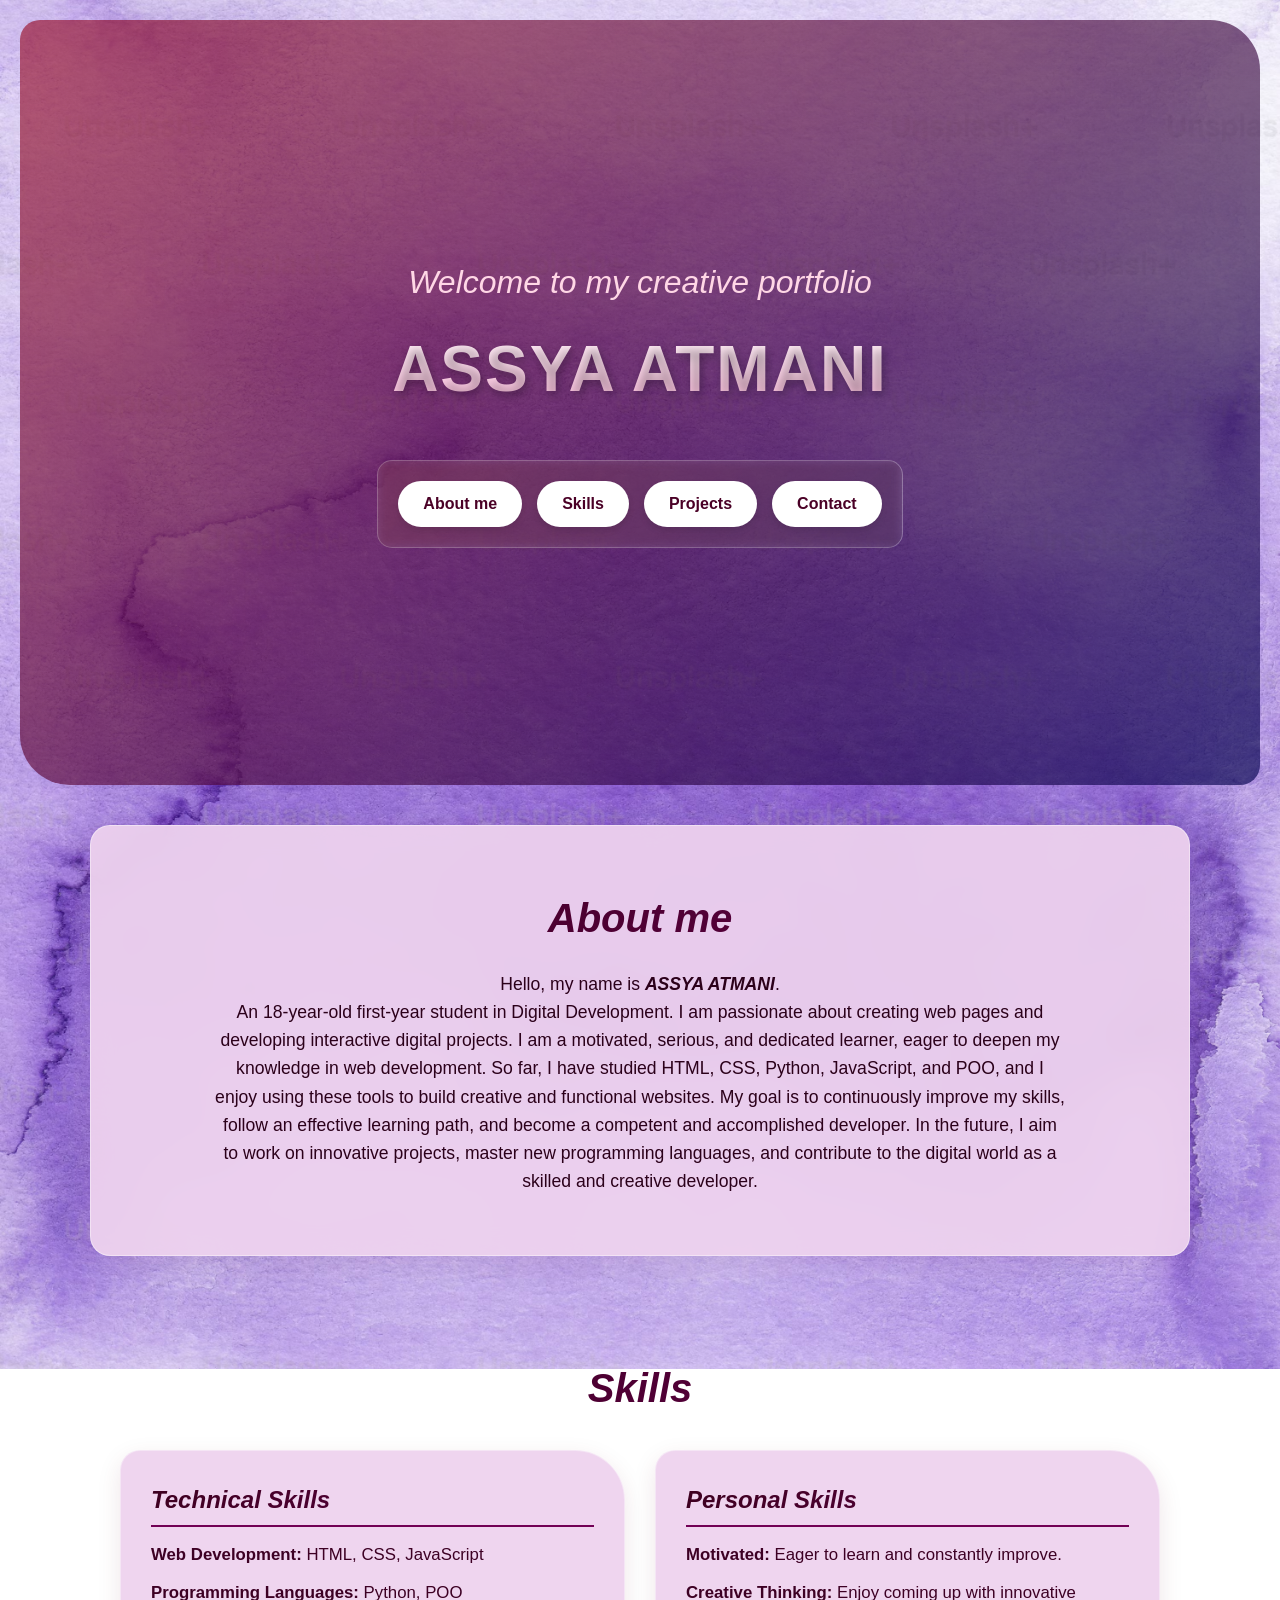
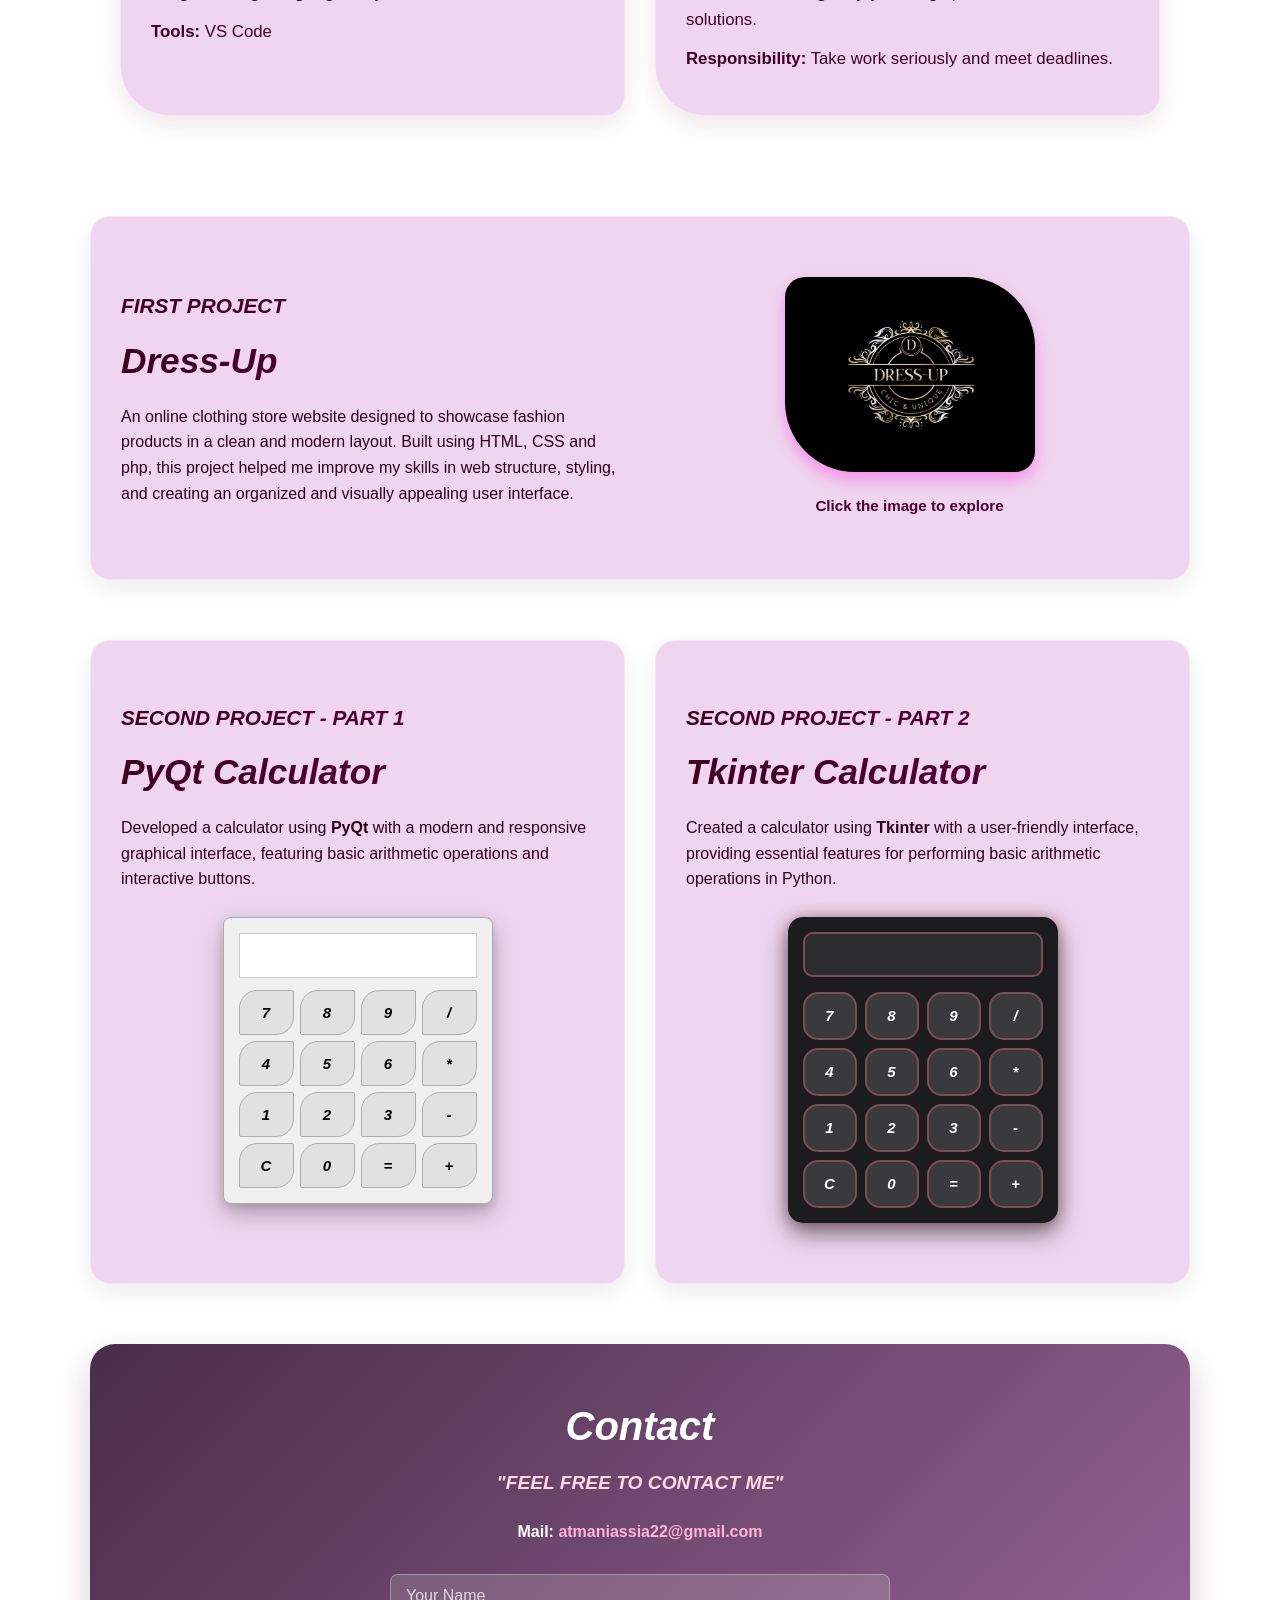
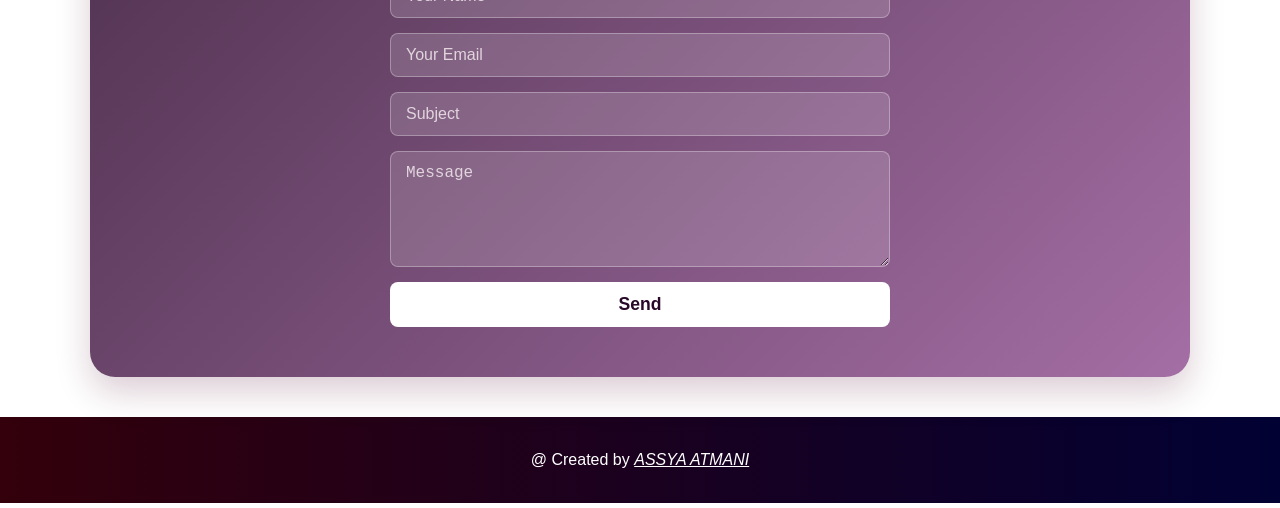
==== index.html @ a503c58f "Update index.html" ====
<!DOCTYPE html>
<html lang="en">
<head>
    <meta charset="UTF-8">
    <meta name="viewport" content="width=device-width, initial-scale=1.0">
    <link rel="stylesheet" href="portfo.css">
    <title>Assya Atmani - Portfolio</title>
</head>
<body>

    <!-- Header Section -->
    <header class="fade-in-element">
        <div class="header-overlay">
            <h2 class="welcome">Welcome to my creative portfolio</h2>
            <h1 class="name">ASSYA ATMANI</h1>
            
            <nav class="contents">
                <a href="#about" class="nav-btn">About me</a>
                <a href="#skills" class="nav-btn">Skills</a>
                <a href="#fproject" class="nav-btn">Projects</a>
                <a href="#contact" class="nav-btn">Contact</a>
            </nav>
        </div>
    </header>

    <!-- About Me Section -->
    <section id="about" class="aboutme fade-in-element">
        <h2>About me</h2>
        <p>Hello, my name is <b><i>ASSYA ATMANI</i></b>.<br>
        An 18-year-old first-year student in Digital Development. I am passionate about creating web pages and developing interactive digital projects. I am a motivated, serious, and dedicated learner, eager to deepen my knowledge in web development. So far, I have studied HTML, CSS, Python, JavaScript, and POO, and I enjoy using these tools to build creative and functional websites. My goal is to continuously improve my skills, follow an effective learning path, and become a competent and accomplished developer. In the future, I aim to work on innovative projects, master new programming languages, and contribute to the digital world as a skilled and creative developer.</p>
    </section>

    <!-- Skills Section -->
    <section id="skills" class="skills-section fade-in-element">
        <h2>Skills</h2>
        <div class="skills-container">
            <article class="skill-card">
                <h3>Technical Skills</h3>
                <ul>
                    <li><strong>Web Development:</strong> HTML, CSS, JavaScript</li>
                    <li><strong>Programming Languages:</strong> Python, POO</li>
                    <li><strong>Tools:</strong> VS Code</li>
                </ul>
            </article>
            
            <article class="skill-card">
                <h3>Personal Skills</h3>
                <ul>
                    <li><strong>Motivated:</strong> Eager to learn and constantly improve.</li>
                    <li><strong>Creative Thinking:</strong> Enjoy coming up with innovative solutions.</li>
                    <li><strong>Responsibility:</strong> Take work seriously and meet deadlines.</li>
                </ul>
            </article>
        </div>
    </section>

    <!-- Projects1 Section -->
    <section id="fproject" class="project fade-in-element">
        <div class="project-content">
            <h3><u>First Project</u></h3>
            <article class="description">
                <h2 class="dressup">Dress-Up</h2>
                <p>An online clothing store website designed to showcase fashion products in a clean and modern layout. Built using HTML, CSS and php, this project helped me improve my skills in web structure, styling, and creating an organized and visually appealing user interface.</p>
            </article>
        </div>

        <article class="project-media">
            <a href="mon_site/inscription.php">
                <img src="dress-up-logo.png" alt="Dress-Up Logo" class="logo">
            </a>
            <p class="view"><b>Click the image to explore</b></p>
        </article>
    </section>

    <div class="python-sections-wrapper fade-in-element">
        <section id="pyqt-project" class="project python-split-card">
            <div class="project-content">
                <h3><u>Second Project - Part 1</u></h3>
                <article class="description">
                    <h2 class="dressup">PyQt Calculator</h2>
                    <p>Developed a calculator using <b>PyQt</b> with a modern and responsive graphical interface, featuring basic arithmetic operations and interactive buttons.</p>
                </article>
                
                <div class="calc-holder">
                    <div class="pyqt-native-window">
                        <div class="pyqt-native-body">
                            <input type="text" id="pyqt-display" class="pyqt-native-screen" readonly value="">
                            <div class="pyqt-native-grid">
                                <button class="pyqt-native-btn" onclick="pressPyQt('7')">7</button>
                                <button class="pyqt-native-btn" onclick="pressPyQt('8')">8</button>
                                <button class="pyqt-native-btn" onclick="pressPyQt('9')">9</button>
                                <button class="pyqt-native-btn" onclick="pressPyQt('/')">/</button>
                                
                                <button class="pyqt-native-btn" onclick="pressPyQt('4')">4</button>
                                <button class="pyqt-native-btn" onclick="pressPyQt('5')">5</button>
                                <button class="pyqt-native-btn" onclick="pressPyQt('6')">6</button>
                                <button class="pyqt-native-btn" onclick="pressPyQt('*')">*</button>
                                
                                <button class="pyqt-native-btn" onclick="pressPyQt('1')">1</button>
                                <button class="pyqt-native-btn" onclick="pressPyQt('2')">2</button>
                                <button class="pyqt-native-btn" onclick="pressPyQt('3')">3</button>
                                <button class="pyqt-native-btn" onclick="pressPyQt('-')">-</button>
                                
                                <button class="pyqt-native-btn" onclick="clearPyQt()">C</button>
                                <button class="pyqt-native-btn" onclick="pressPyQt('0')">0</button>
                                <button class="pyqt-native-btn" onclick="equalPyQt()">=</button>
                                <button class="pyqt-native-btn" onclick="pressPyQt('+')">+</button>
                            </div>
                        </div>
                    </div>
                </div>
            </div>
        </section>

        <!-- SECTION 2: TKINTER CALCULATOR -->
        <section id="tkinter-project" class="project python-split-card">
            <div class="project-content">
                <h3><u>Second Project - Part 2</u></h3>
                <article class="description">
                    <h2 class="dressup">Tkinter Calculator</h2>
                    <p>Created a calculator using <b>Tkinter</b> with a user-friendly interface, providing essential features for performing basic arithmetic operations in Python.</p>
                </article>
                
                <div class="calc-holder">
                    <div class="tkinter-calc-ui">
                        <input type="text" id="tk-display" class="calc-screen-web" readonly value="">
                        <div class="grid-buttons-web">
                            <button class="tk-btn-web" onclick="pressTK('7')">7</button>
                            <button class="tk-btn-web" onclick="pressTK('8')">8</button>
                            <button class="tk-btn-web" onclick="pressTK('9')">9</button>
                            <button class="tk-btn-web" onclick="pressTK('/')">/</button>
                            
                            <button class="tk-btn-web" onclick="pressTK('4')">4</button>
                            <button class="tk-btn-web" onclick="pressTK('5')">5</button>
                            <button class="tk-btn-web" onclick="pressTK('6')">6</button>
                            <button class="tk-btn-web" onclick="pressTK('*')">*</button>
                            
                            <button class="tk-btn-web" onclick="pressTK('1')">1</button>
                            <button class="tk-btn-web" onclick="pressTK('2')">2</button>
                            <button class="tk-btn-web" onclick="pressTK('3')">3</button>
                            <button class="tk-btn-web" onclick="pressTK('-')">-</button>
                            
                            <button class="tk-btn-web" onclick="clearTK()">C</button>
                            <button class="tk-btn-web" onclick="pressTK('0')">0</button>
                            <button class="tk-btn-web" onclick="equalTK()">=</button>
                            <button class="tk-btn-web" onclick="pressTK('+')">+</button>
                        </div>
                    </div>
                </div>
            </div>
        </section>
    </div>

    <section id="contact" class="contact fade-in-element">
        <div class="contact-box">
            <h2>Contact</h2>
            <h3>"FEEL FREE TO CONTACT ME"</h3>
            <p class="email-text"><b>Mail: <a href="mailto:atmaniassia22@gmail.com">atmaniassia22@gmail.com</a></b></p>
            <form class="contact-form">
                <input id="name" type="text" placeholder="Your Name" required>
                <input id="mail" type="email" placeholder="Your Email" required>
                <input id="subject" type="text" placeholder="Subject" required>
                <textarea name="msg" id="message" placeholder="Message" rows="5" required></textarea>
                <button class="submit-btn" type="submit">Send</button>
            </form>
        </div>
    </section>
    <footer>
        <p>@ Created by <i><u>ASSYA ATMANI</u></i></p>
    </footer>

    <script>
        const pyqtDisp = document.getElementById('pyqt-display');
        function pressPyQt(val) { pyqtDisp.value += val; }
        function clearPyQt() { pyqtDisp.value = ''; }
        function equalPyQt() {
            try { pyqtDisp.value = eval(pyqtDisp.value); } 
            catch { pyqtDisp.value = 'Error'; }
        }
        const tkDisp = document.getElementById('tk-display');
        function pressTK(val) { tkDisp.value += val; }
        function clearTK() { tkDisp.value = ''; }
        function equalTK() {
            try { tkDisp.value = eval(tkDisp.value); } 
            catch { tkDisp.value = 'Error'; }
        }
    </script>
</body>
</html>
---- portfo.css ----
* {
    margin: 0;
    padding: 0;
    box-sizing: border-box;
}

html {
    scroll-behavior: smooth;
}

body {
    background-image: url('bgimage.avif'); 
    background-size: cover;
    background-position: center;
    background-attachment: fixed;
    background-repeat: no-repeat;
    font-family: 'Segoe UI', Tahoma, Geneva, Verdana, sans-serif;
    color: #2b001a; 
    line-height: 1.6;
}

h2, h3 {
    background: linear-gradient(135deg, #3d001f, #610049);
    -webkit-background-clip: text;
    -webkit-text-fill-color: transparent;
    font-style: italic;
}

header {
    margin: 20px;
}

.header-overlay {
    background: linear-gradient(135deg, rgba(148, 0, 25, 0.6), rgba(2, 2, 77, 0.65));
    min-height: 85vh;
    border-radius: 20px 50px;
    display: flex;
    flex-direction: column;
    justify-content: center;
    align-items: center;
    text-align: center;
    padding: 40px 20px;
    color: white;
    backdrop-filter: blur(3px); 
}

header .welcome {
    font-size: 2rem;
    color: #ffd7e6;
    background: none;
    -webkit-text-fill-color: initial;
    margin-bottom: 10px;
    font-weight: 300;
}

header .name {
    font-size: 4rem;
    background: linear-gradient(to bottom, #ffffff, #ffb3d9);
    -webkit-background-clip: text;
    -webkit-text-fill-color: transparent;
    text-shadow: 2px 4px 10px rgba(0,0,0,0.3);
    margin-bottom: 40px;
    letter-spacing: 2px;
}

.contents {
    display: flex;
    gap: 15px;
    flex-wrap: wrap;
    justify-content: center;
    background: rgba(255, 255, 255, 0.15);
    padding: 20px;
    border-radius: 15px;
    backdrop-filter: blur(5px);
    border: 1px solid rgba(255, 255, 255, 0.2);
}

.nav-btn {
    text-decoration: none;
    color: #4a0026;
    background-color: #ffffff;
    padding: 10px 25px;
    border-radius: 25px;
    font-weight: bold;
    font-size: 1rem;
    transition: all 0.3s cubic-bezier(0.4, 0, 0.2, 1);
    box-shadow: 0 4px 6px rgba(0,0,0,0.1);
}

.nav-btn:hover {
    transform: translateY(-5px) scale(1.05);
    box-shadow: 0 8px 15px rgba(74, 0, 38, 0.4);
    background-color: #ffd7e6;
}

section {
    padding: 60px 30px;
    margin: 40px auto;
    max-width: 1100px;
    border-radius: 20px;
    transition: transform 0.4s ease, box-shadow 0.4s ease;
}

section:hover {
    transform: translateY(-3px);
}

.aboutme {
    background: rgba(238, 211, 238, 0.938); 
    backdrop-filter: blur(12px);
    text-align: center;
    box-shadow: 0 8px 32px rgba(74, 0, 38, 0.08);
    border: 1px solid rgba(255, 255, 255, 0.4);
}

.aboutme h2 {
    font-size: 2.5rem;
    margin-bottom: 20px;
}

.aboutme p {
    font-size: 1.1rem;
    max-width: 850px;
    margin: 0 auto;
    color: #2b001a;
}

.skills-section h2 {
    text-align: center;
    font-size: 2.5rem;
    margin-bottom: 30px;
}

.skills-container {
    display: flex;
    gap: 30px;
    justify-content: center;
    flex-wrap: wrap;
}

.skill-card {
    background: rgba(238, 211, 238, 0.938); 
    backdrop-filter: blur(10px);
    padding: 30px;
    border-radius: 20px 50px;
    flex: 1;
    min-width: 280px;
    box-shadow: 0 8px 24px rgba(95, 0, 40, 0.1);
    border: 1px solid rgba(255, 255, 255, 0.4);
    transition: transform 0.3s cubic-bezier(0.4, 0, 0.2, 1), box-shadow 0.3s ease;
}

.skill-card:hover {
    transform: translateY(-8px) scale(1.02);
    box-shadow: 0 12px 30px rgba(95, 0, 40, 0.2);
}

.skill-card h3 {
    font-size: 1.5rem;
    margin-bottom: 15px;
    border-bottom: 2px solid #720055;
    padding-bottom: 5px;
}

.skill-card ul {
    list-style: none;
}

.skill-card ul li {
    font-size: 1.05rem;
    margin-bottom: 12px;
    color: #3d0024;
}

.project {
    background: rgba(238, 211, 238, 0.938); 
    backdrop-filter: blur(10px);
    display: flex;
    align-items: center;
    justify-content: space-between;
    gap: 40px;
    box-shadow: 0 8px 24px rgba(0,0,0,0.08);
    border: 1px solid rgba(255, 255, 255, 0.4);
}

.project-content {
    flex: 1;
}

.project h3 {
    font-size: 1.3rem;
    color: #720055;
    text-transform: uppercase;
    margin-bottom: 10px;
}

.dressup {
    font-size: 2.2rem;
    margin-bottom: 15px;
}

.project-media {
    flex: 1;
    text-align: center;
}

.logo {
    width: 100%;
    max-width: 250px;
    height: auto;
    border-radius: 20px 70px;
    box-shadow: 0 8px 15px rgba(255, 0, 221, 0.322);
    transition: all 0.4s cubic-bezier(0.4, 0, 0.2, 1);
}

.logo:hover {
    transform: scale(1.08) rotate(2deg);
    box-shadow: 0 15px 30px rgba(114, 0, 85, 0.4);
}

.view {
    margin-top: 15px;
    color: #4a0033;
    font-size: 0.95rem;
}

.contact {
    background: transparent;
    padding: 0;
}

.contact-box {
    background: linear-gradient(135deg, rgba(41, 8, 41, 0.85), rgba(148, 85, 148, 0.85));
    backdrop-filter: blur(8px);
    padding: 50px 30px;
    border-radius: 25px;
    color: white;
    text-align: center;
    box-shadow: 0 15px 35px rgba(74, 0, 38, 0.2);
}

.contact-box h2 {
    background: none;
    -webkit-text-fill-color: white;
    font-size: 2.5rem;
    margin-bottom: 10px;
}

.contact-box h3 {
    background: none;
    -webkit-text-fill-color: #ffd7e6;
    font-size: 1.2rem;
    margin-bottom: 20px;
}

.email-text a {
    color: #ffb3d9;
    text-decoration: none;
}

.contact-form {
    max-width: 500px;
    margin: 30px auto 0;
    display: flex;
    flex-direction: column;
    gap: 15px;
}

.contact-form input, 
.contact-form textarea {
    width: 100%;
    padding: 12px 15px;
    border-radius: 8px;
    border: 1px solid rgba(255,255,255,0.3);
    background-color: rgba(255, 255, 255, 0.15);
    color: white;
    font-size: 1rem;
    outline: none;
    transition: all 0.3s ease;
}

.contact-form input::placeholder, 
.contact-form textarea::placeholder {
    color: #e2d5de;
}

.contact-form input:focus, 
.contact-form textarea:focus {
    background-color: rgba(255, 255, 255, 0.25);
    border-color: #ffb3d9;
}

.submit-btn {
    background-color: #ffffff;
    color: #290829;
    padding: 12px;
    border: none;
    border-radius: 8px;
    font-weight: bold;
    font-size: 1.1rem;
    cursor: pointer;
    transition: all 0.3s ease;
}

.submit-btn:hover {
    background-color: #ffb3d9;
    transform: translateY(-3px);
    box-shadow: 0 5px 15px rgba(255, 179, 217, 0.4);
}

footer {
    padding: 30px;
    background: linear-gradient(to right, #33000b, #010133);
    color: white;
    text-align: center;
    font-size: 1rem;
}

@media screen and (max-width: 768px) {
    header .name {
        font-size: 2.5rem;
    }
    
    header .welcome {
        font-size: 1.5rem;
    }

    .project {
        flex-direction: column;
        padding: 40px 20px;
    }

    .skills-container {
        flex-direction: column;
    }
    
    section {
        margin: 20px;
    }
}

.python-sections-wrapper {
    display: flex;
    gap: 30px;
    max-width: 1100px;
    margin: 0 auto;
    width: 100%;
}

.python-split-card {
    flex: 1;
    margin: 20px 0;
    display: flex;
    flex-direction: column;
    justify-content: flex-start;
    min-width: 0;
}

.calc-holder {
    display: flex;
    justify-content: center;
    margin-top: 25px;
    width: 100%;
}

.pyqt-native-window {
    background-color: #f0f0f0; 
    border: 1px solid #adadad;
    border-radius: 8px; 
    width: 270px;
    font-family: 'Segoe UI', Arial, sans-serif;
    box-shadow: 0 10px 25px rgba(0, 0, 0, 0.25), 0 4px 10px rgba(0, 0, 0, 0.12);
    transition: transform 0.3s ease, box-shadow 0.3s ease;
}

.pyqt-native-window:hover {
    transform: scale(1.02);
    box-shadow: 0 15px 35px rgba(0, 0, 0, 0.35);
}

.pyqt-native-body {
    padding: 15px;
}

.pyqt-native-screen {
    width: 100%;
    height: 45px;
    background-color: #ffffff;
    border: 1px solid #cccccc;
    color: #000000;
    font-size: 22px;
    text-align: right;
    padding: 5px;
    box-sizing: border-box;
    margin-bottom: 12px;
    outline: none;
}

.pyqt-native-grid {
    display: grid;
    grid-template-columns: repeat(4, 1fr);
    gap: 6px;
}

.pyqt-native-btn {
    height: 45px;
    background-color: #e1e1e1;
    border: 1px solid #adadad;
    color: #000000;
    font-size: 15px;
    font-weight: bold;
    font-style: italic;
    cursor: pointer;
    border-top-left-radius: 18px;
    border-bottom-right-radius: 18px;
    border-top-right-radius: 2px;
    border-bottom-left-radius: 2px;
    transition: background 0.2s;
}

.pyqt-native-btn:hover {
    background-color: #eaf2f8;
    border-color: #2a80b9;
}

/* --- TKINTER WITH GLOWING BOX SHADOW --- */
.tkinter-calc-ui {
    background-color: #1c1c1e;
    border-radius: 15px;
    padding: 15px;
    box-sizing: border-box;
    width: 270px;
    /* Zidna Shadow mla3ba m3a l-burgundy/neon theme */
    box-shadow: 0 10px 25px rgba(0, 0, 0, 0.5), 0 0 15px rgba(121, 3, 23, 0.3);
    transition: transform 0.3s ease, box-shadow 0.3s ease;
}

.tkinter-calc-ui:hover {
    transform: scale(1.02);
    box-shadow: 0 15px 35px rgba(0, 0, 0, 0.6), 0 0 25px rgba(125, 76, 84, 0.5);
}

.calc-screen-web {
    width: 100%;
    height: 45px;
    background-color: #2c2c2e;
    border: 2px solid #7d4c54;
    border-radius: 10px;
    color: #ffffff;
    font-size: 20px;
    font-weight: bold;
    text-align: right;
    padding-right: 10px;
    box-sizing: border-box;
    margin-bottom: 15px;
    outline: none;
}

.grid-buttons-web {
    display: grid;
    grid-template-columns: repeat(4, 1fr);
    gap: 8px;
}

.tk-btn-web {
    height: 48px;
    background-color: #3a3a3c;
    border: 2px solid #7d4c54;
    color: #ffffff;
    font-size: 15px;
    font-weight: bold;
    font-style: italic;
    cursor: pointer;
    border-radius: 15px;
    transition: all 0.2s ease;
}

.tk-btn-web:hover { 
    opacity: 0.9;
    background-color: #48484a;
}

/* --- FADE-IN ENTRANCE ANIMATION --- */
@keyframes fadeInUp {
    from {
        opacity: 0;
        transform: translateY(20px);
    }
    to {
        opacity: 1;
        transform: translateY(0);
    }
}

.fade-in-element {
    animation: fadeInUp 0.8s ease-out forwards;
}

@media screen and (max-width: 900px) {
    .python-sections-wrapper {
        flex-direction: column;
        padding: 0 20px;
    }
    .python-split-card {
        margin: 10px 0;
    }
}
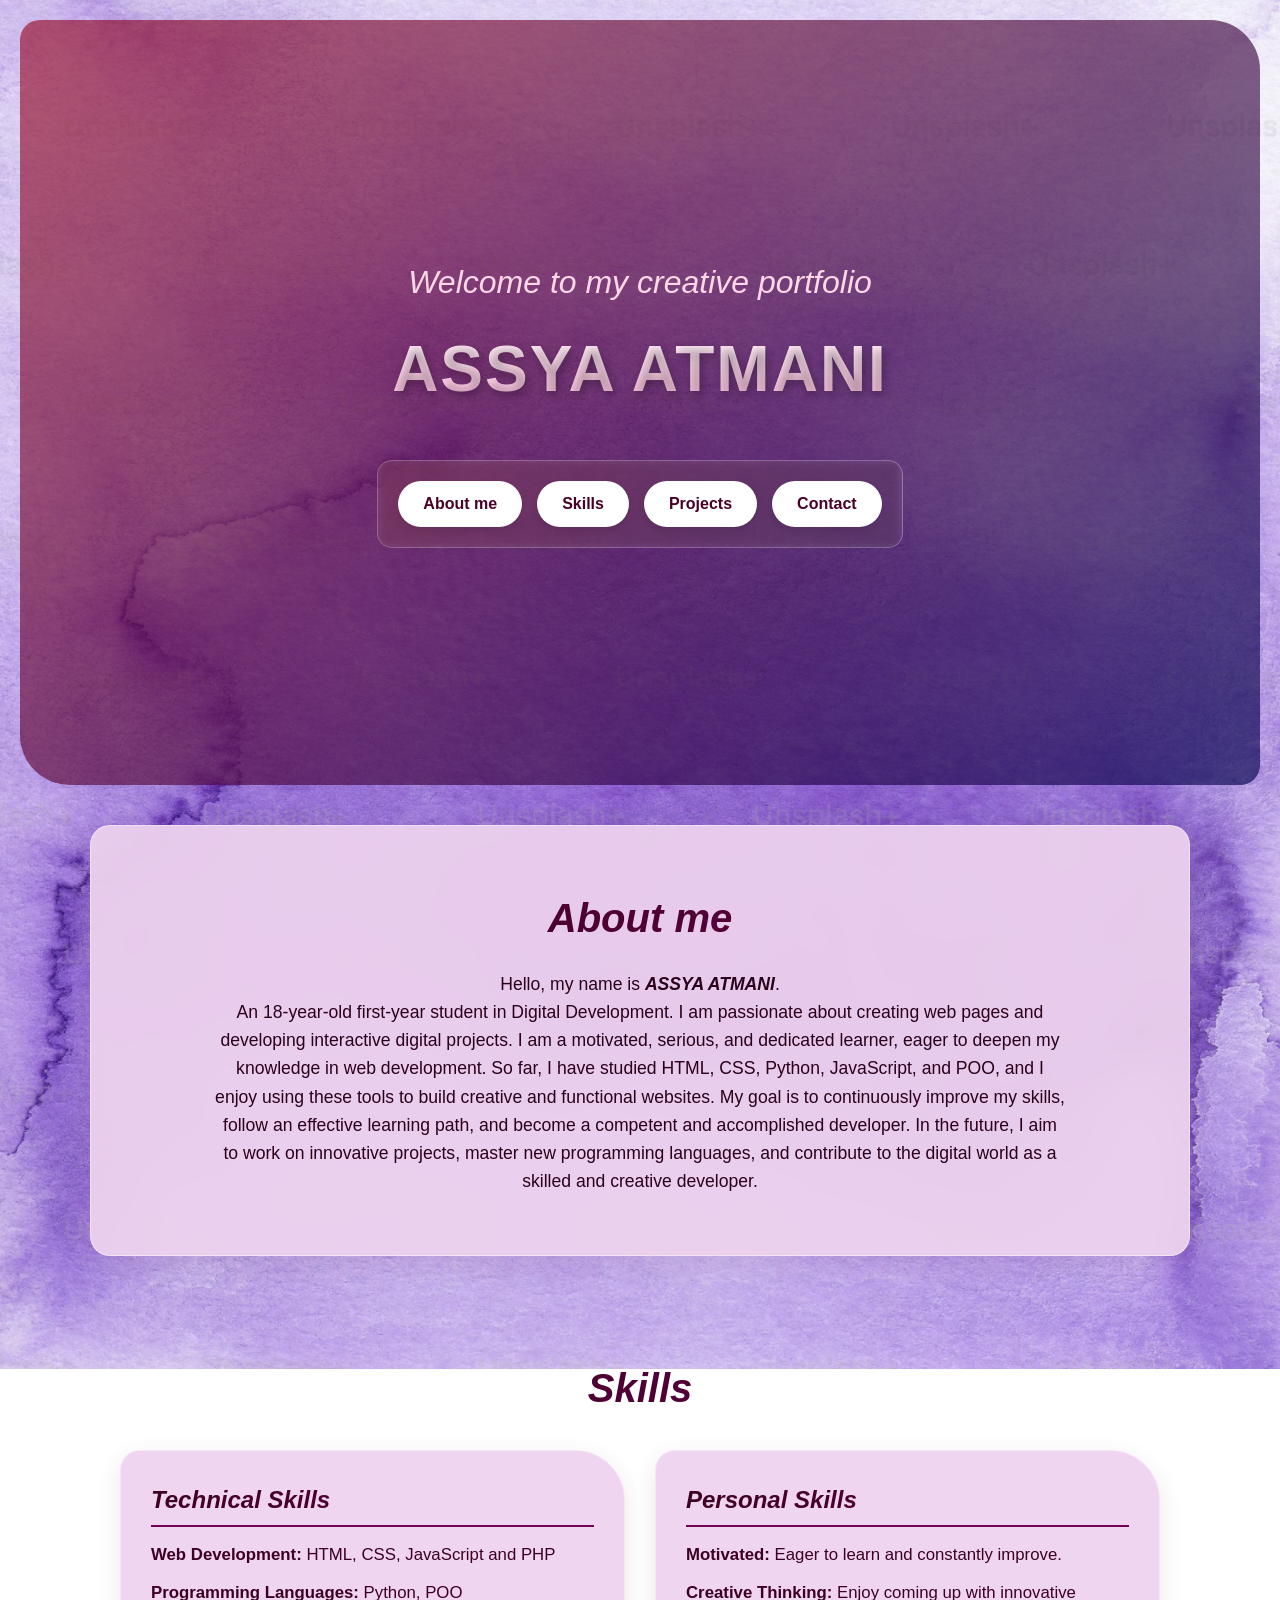
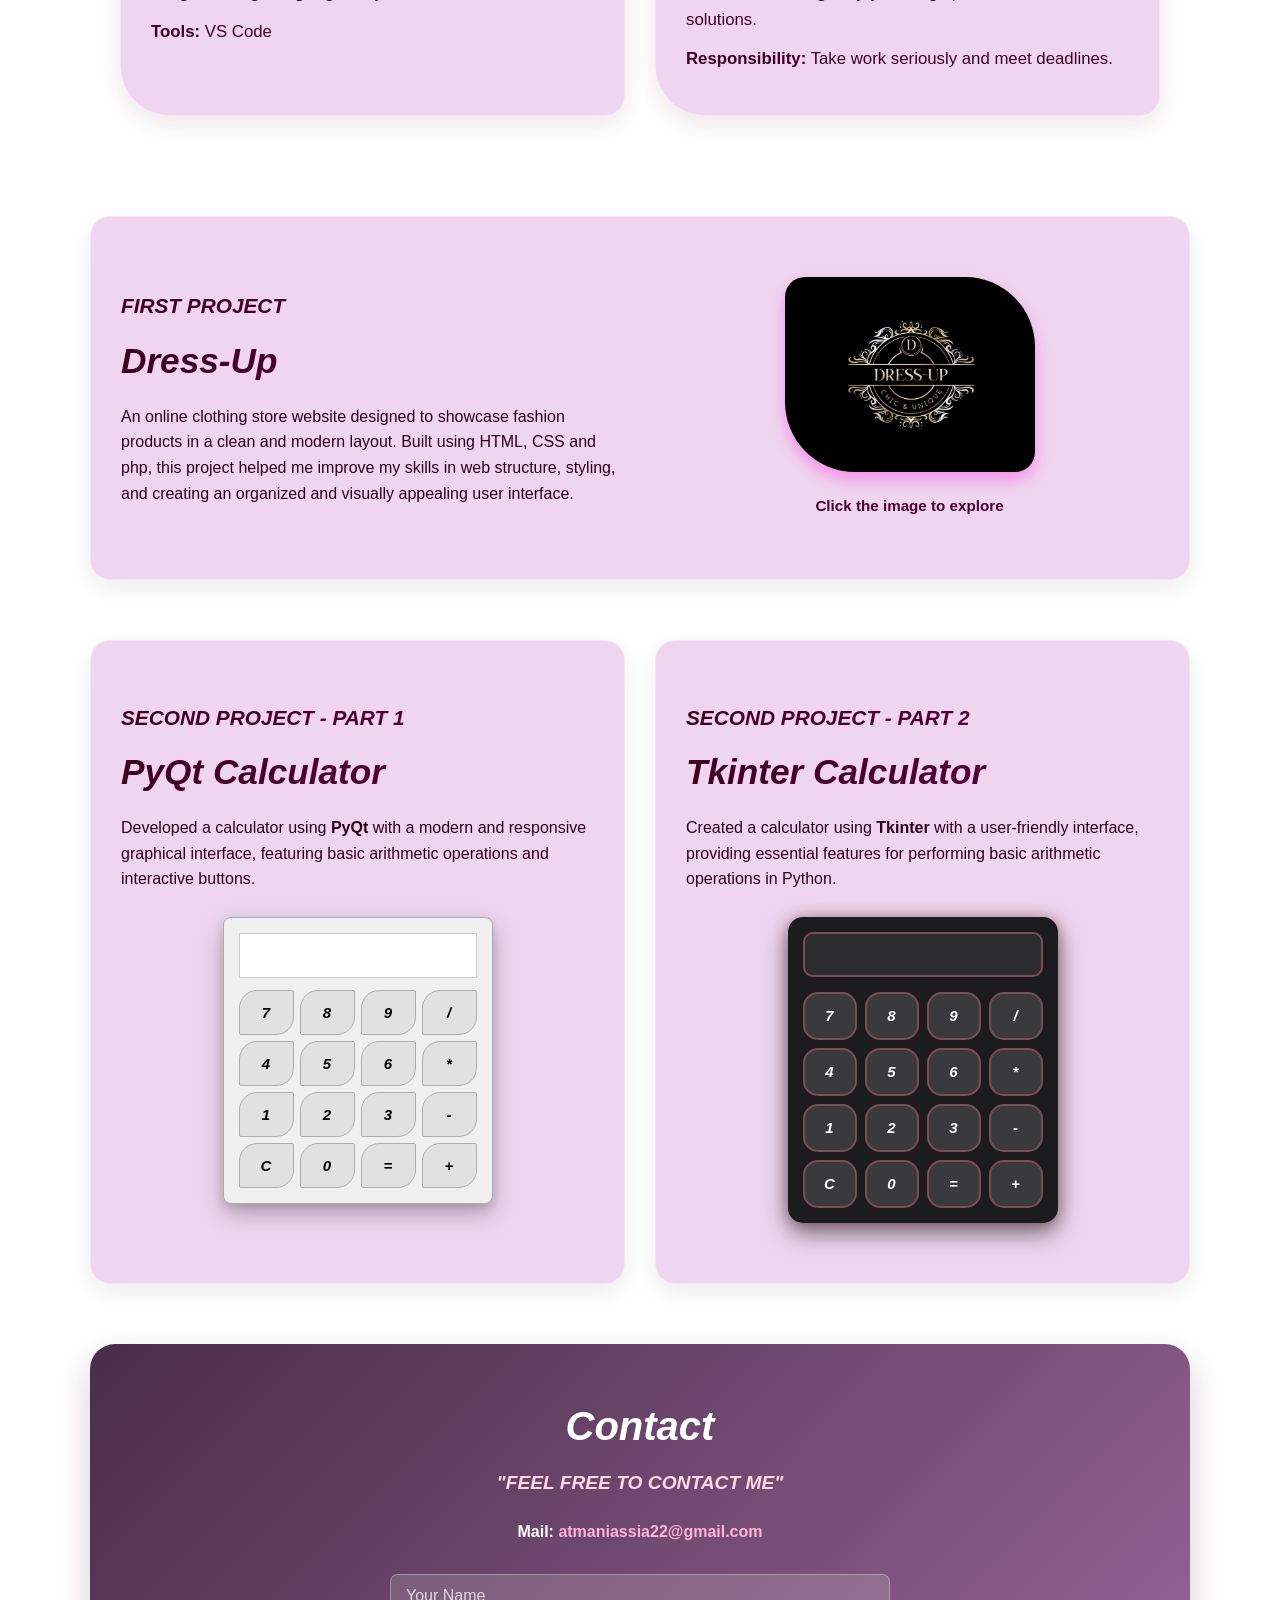
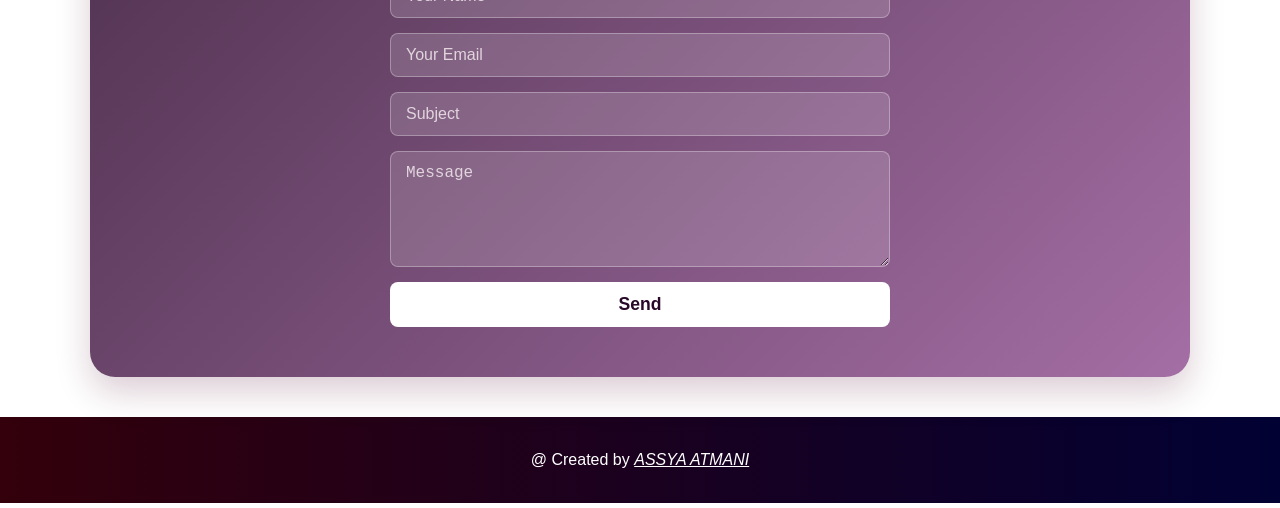
==== commit 87bef02c: "Update index.html" ====
--- a/index.html
+++ b/index.html
@@ -37,7 +37,7 @@
             <article class="skill-card">
                 <h3>Technical Skills</h3>
                 <ul>
-                    <li><strong>Web Development:</strong> HTML, CSS, JavaScript</li>
+                    <li><strong>Web Development:</strong> HTML, CSS, JavaScript and PHP</li>
                     <li><strong>Programming Languages:</strong> Python, POO</li>
                     <li><strong>Tools:</strong> VS Code</li>
                 </ul>
@@ -65,7 +65,7 @@
         </div>
 
         <article class="project-media">
-            <a href="mon_site/inscription.php">
+            <a href="site/inscription.php">
                 <img src="dress-up-logo.png" alt="Dress-Up Logo" class="logo">
             </a>
             <p class="view"><b>Click the image to explore</b></p>
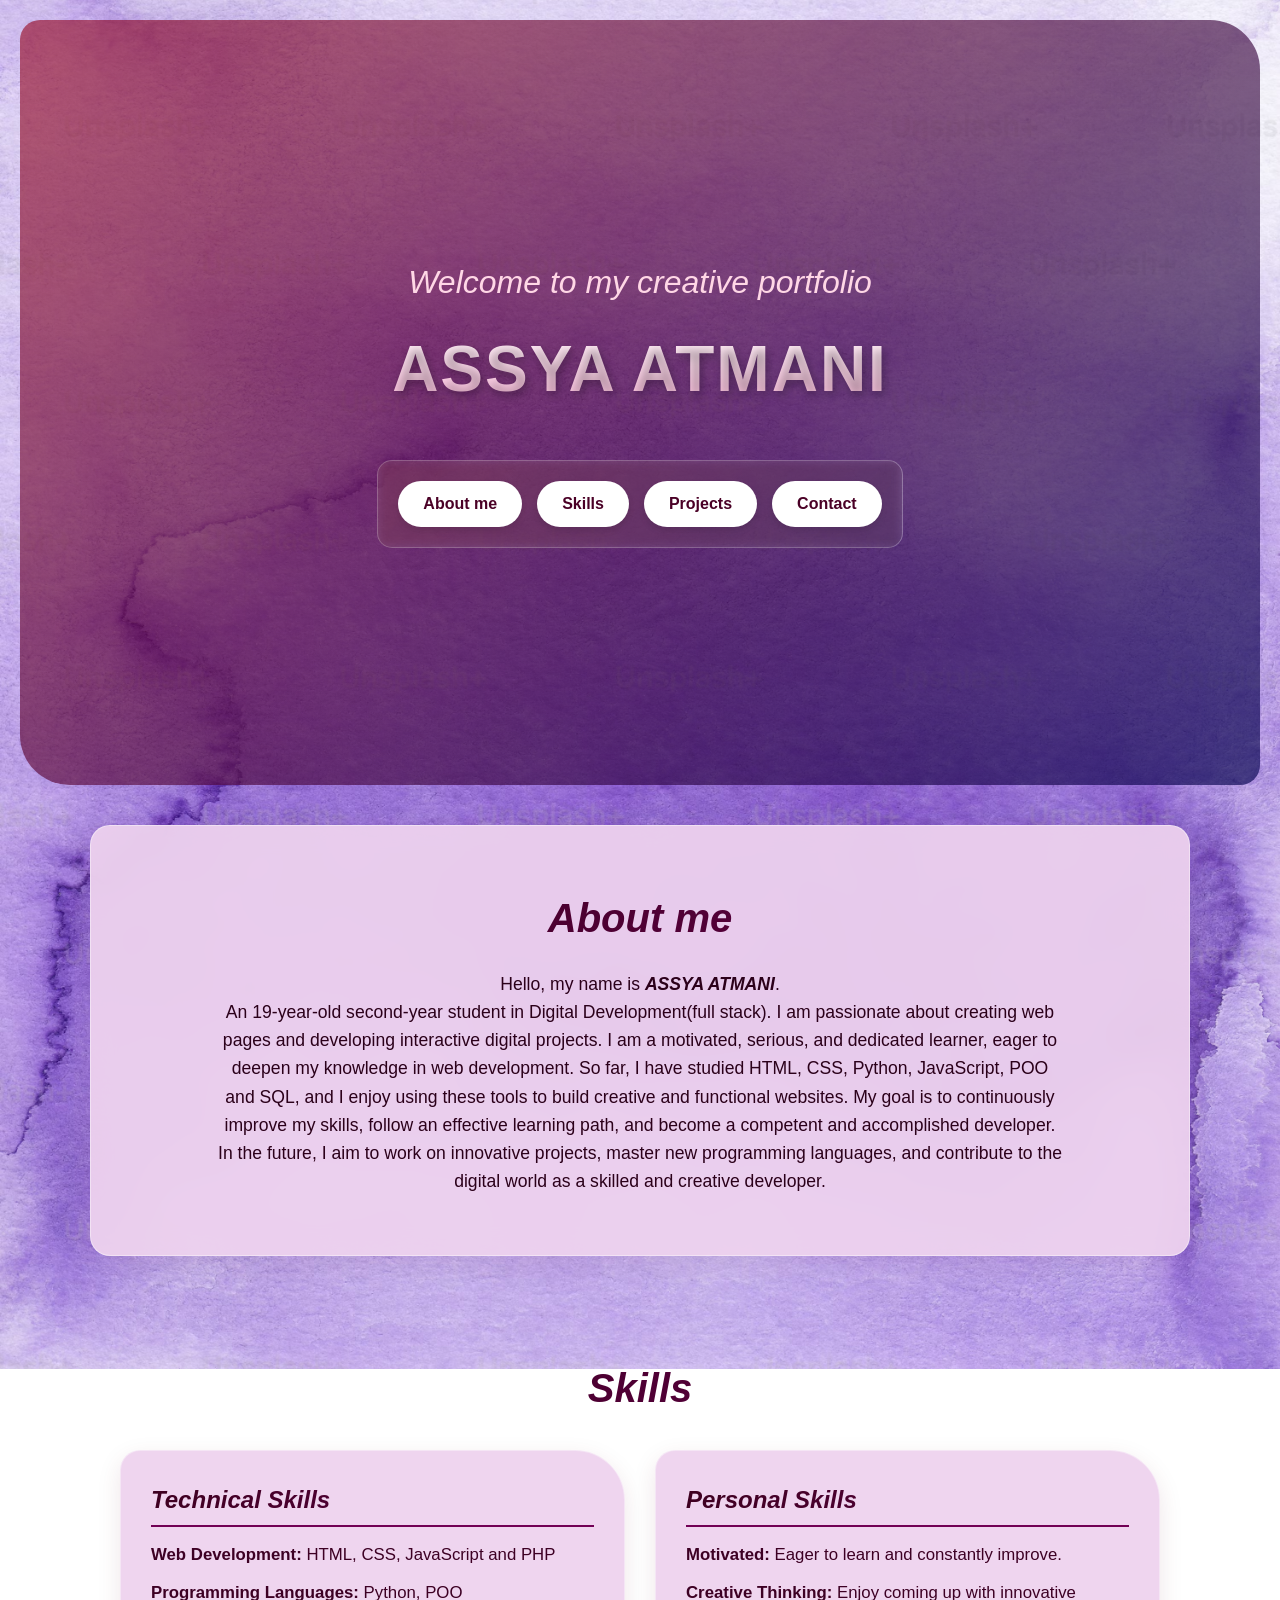
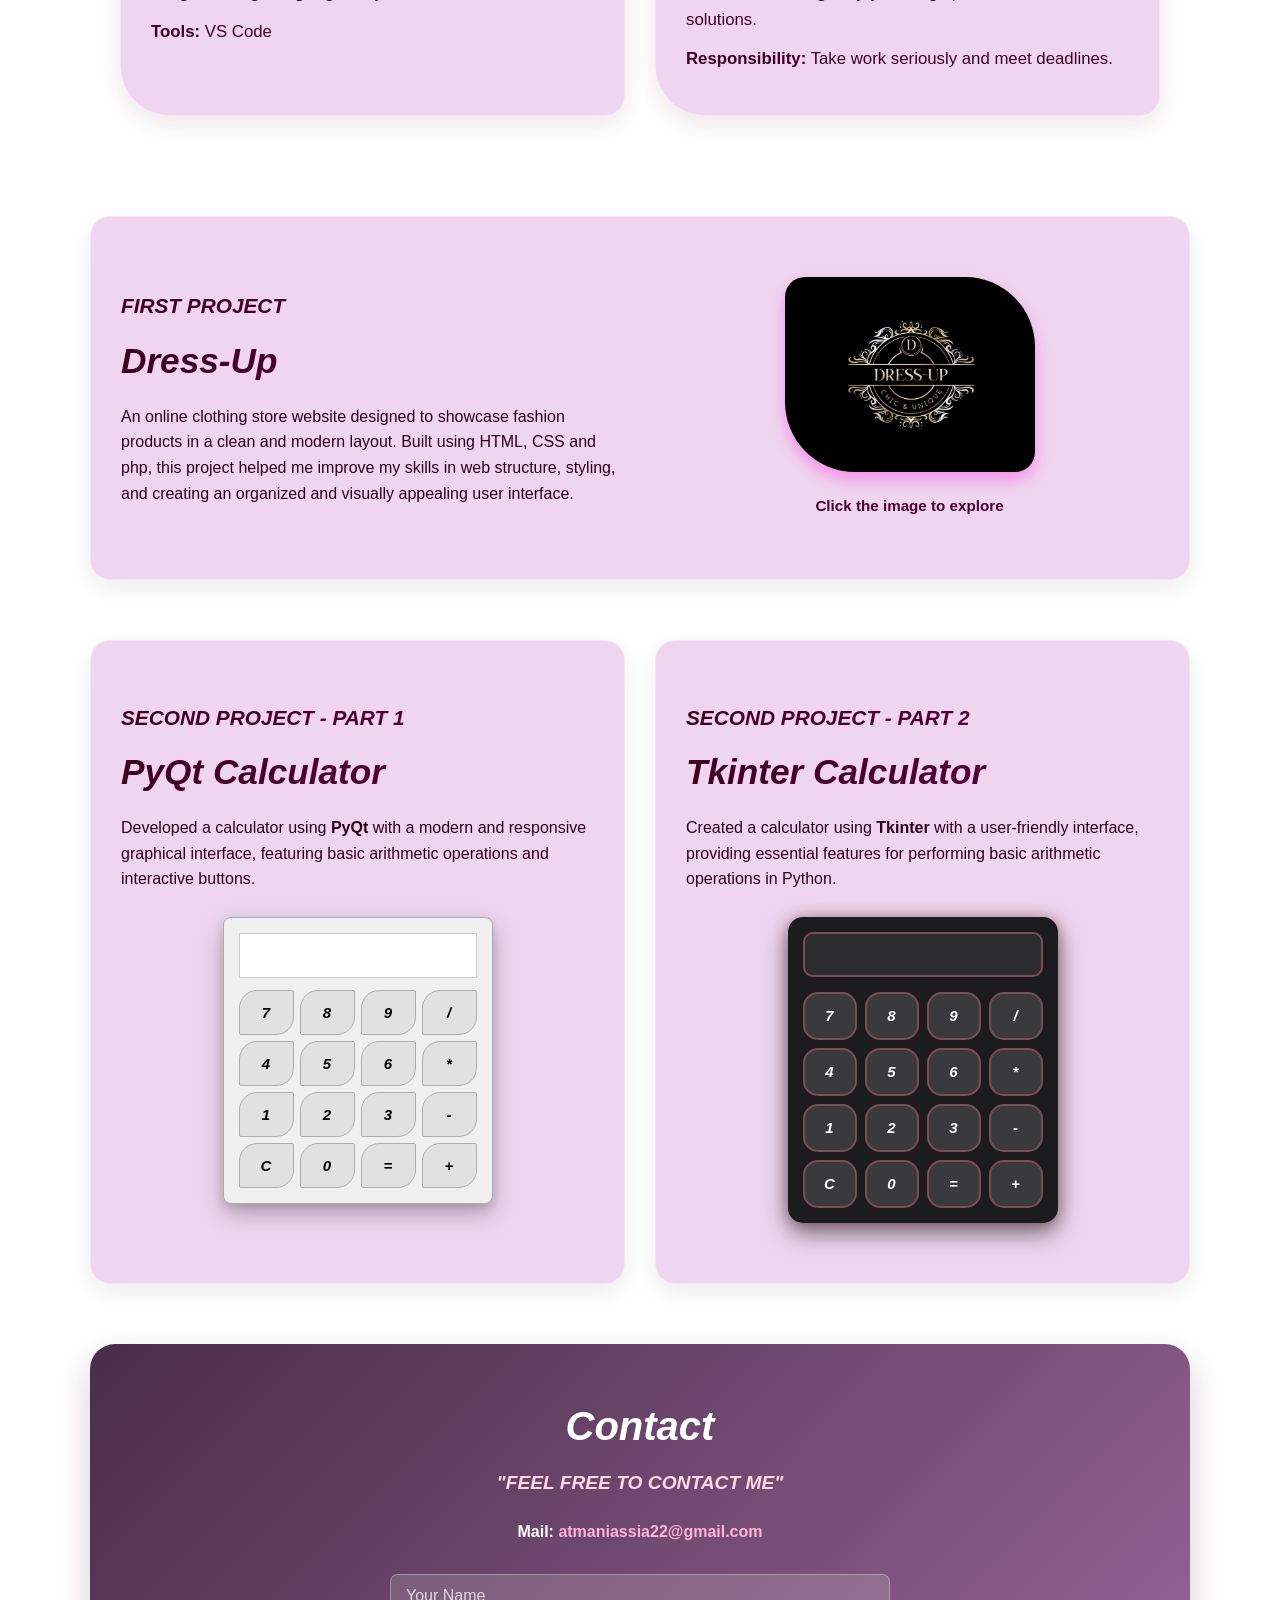
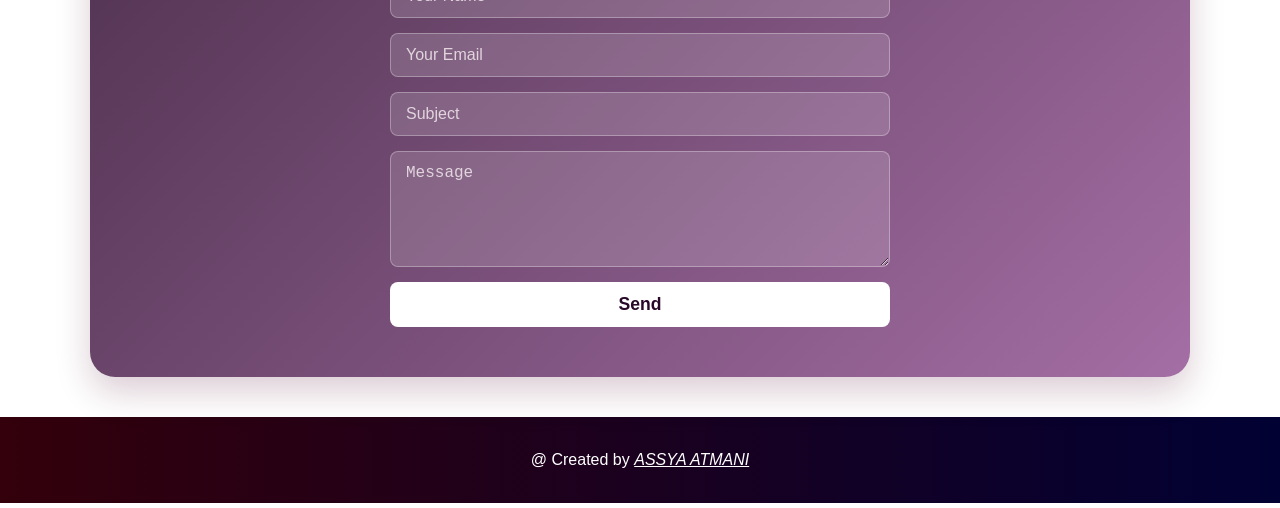
==== commit 0587a94a: "Update index.html" ====
--- a/index.html
+++ b/index.html
@@ -27,7 +27,7 @@
     <section id="about" class="aboutme fade-in-element">
         <h2>About me</h2>
         <p>Hello, my name is <b><i>ASSYA ATMANI</i></b>.<br>
-        An 18-year-old first-year student in Digital Development. I am passionate about creating web pages and developing interactive digital projects. I am a motivated, serious, and dedicated learner, eager to deepen my knowledge in web development. So far, I have studied HTML, CSS, Python, JavaScript, and POO, and I enjoy using these tools to build creative and functional websites. My goal is to continuously improve my skills, follow an effective learning path, and become a competent and accomplished developer. In the future, I aim to work on innovative projects, master new programming languages, and contribute to the digital world as a skilled and creative developer.</p>
+        An 19-year-old second-year student in Digital Development(full stack). I am passionate about creating web pages and developing interactive digital projects. I am a motivated, serious, and dedicated learner, eager to deepen my knowledge in web development. So far, I have studied HTML, CSS, Python, JavaScript, POO and SQL, and I enjoy using these tools to build creative and functional websites. My goal is to continuously improve my skills, follow an effective learning path, and become a competent and accomplished developer. In the future, I aim to work on innovative projects, master new programming languages, and contribute to the digital world as a skilled and creative developer.</p>
     </section>
 
     <!-- Skills Section -->
@@ -65,7 +65,7 @@
         </div>
 
         <article class="project-media">
-            <a href="site/inscription.php">
+            <a href="http://localhost/mon_site/index.php/index.php">
                 <img src="dress-up-logo.png" alt="Dress-Up Logo" class="logo">
             </a>
             <p class="view"><b>Click the image to explore</b></p>
